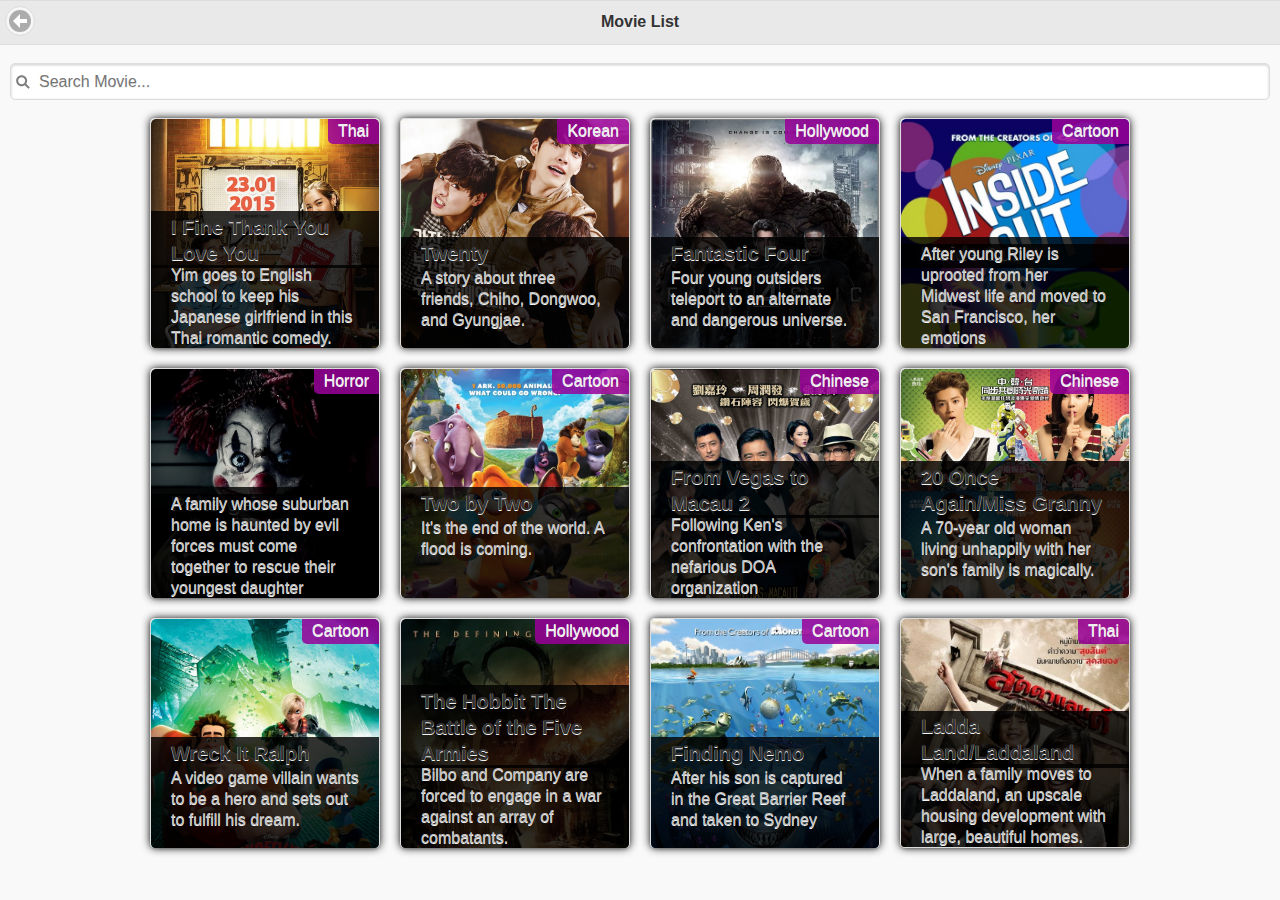
==== www/index.html @ d64f28ff "push booking ticket file to git" ====
<!DOCTYPE html>
<html>
    <head>
        <!--        <meta http-equiv="Content-Security-Policy" content="default-src 'self' data: gap: https://ssl.gstatic.com 'unsafe-eval'; style-src 'self' 'unsafe-inline'; media-src *">
                <meta name="format-detection" content="telephone=no">
                <meta name="msapplication-tap-highlight" content="no">-->
        <meta name="viewport" content="user-scalable=no, initial-scale=1, maximum-scale=1, minimum-scale=1, width=device-width">        <!--<link rel="stylesheet" type="text/css" href="css/index.css">-->
        <link rel="stylesheet" type="text/css" href="css/lib/jquery.mobile-1.4.5.min.css"> 
        <link rel="stylesheet" type="text/css" href="css/responsive_grid.css"> 
        <script type="text/javascript" src="js/lib/jquery-1.11.3.min.js"></script>
        <script type="text/javascript" src="js/lib/jquery.mobile-1.4.5.min.js"></script>
        <script type="text/javascript" src="js/myJs.js"></script>
        <title>Booking Movie Ticket</title>
        <script type="text/javascript">
        </script>
    </head>
    <body>
        <!--Home Page-->
        <div class="my-page" id="home-page" data-role="page" data-theme="a" data-url="home-page">
            <div data-role="header">
                <h1>Movie List</h1>
                <a href="./" data-ajax="false" data-icon="arrow-l" data-iconpos="notext" data-rel="arrow-l" data-iconshadow="false" data-shadow="false">Back</a>
            </div><!-- /header -->
            <div class="ui-content" role="main">
                <form class="ui-filterable">
                    <input id="rich-autocomplete-input" placeholder="Search Movie..." data-type="search">
                </form>
                <ul data-role="listview" data-inset="true" data-input="#rich-autocomplete-input" data-filter="true">
                    <li><a href="#page-1" class="ui-btn ui-shadow ui-corner-all ui-icon-arrow-r ui-btn-icon-right">
                            <img class="ui-li-thumb" src="img/thanksyou.jpg">
                            <h2>I Fine Thank You Love You</h2>
                            <p>Yim goes to English school to keep his Japanese girlfriend in this Thai romantic comedy.</p>
                            <p class="ui-li-aside">Thai</p>
                        </a>
                    </li>
                    <li><a href="#page-1" class="ui-btn ui-shadow ui-corner-all ui-icon-arrow-r ui-btn-icon-right">
                            <img class="ui-li-thumb" src="img/twenty.jpg">
                            <h2>Twenty</h2>
                            <p>A story about three friends, Chiho, Dongwoo, and Gyungjae.</p>
                            <p class="ui-li-aside">Korean</p>
                        </a>
                    </li>
                    <li><a href="#page-1" class="ui-btn ui-shadow ui-corner-all ui-icon-arrow-r ui-btn-icon-right">
                            <img class="ui-li-thumb" src="img/fantastic4.jpg">
                            <h2>Fantastic Four</h2>
                            <p>Four young outsiders teleport to an alternate and dangerous universe.</p>
                            <p class="ui-li-aside">Hollywood</p>
                        </a>
                    </li>
                    <li><a href="#page-1" class="ui-btn ui-shadow ui-corner-all ui-icon-arrow-r ui-btn-icon-right">
                            <img class="ui-li-thumb" src="img/inside_out.jpg">
                            <h2>Inside Out</h2>
                            <p>After young Riley is uprooted from her Midwest life and moved to San Francisco, her emotions</p>
                            <p class="ui-li-aside">Cartoon</p>
                        </a>
                    </li>
                    <li><a href="#page-1" class="ui-btn ui-shadow ui-corner-all ui-icon-arrow-r ui-btn-icon-right">
                            <img class="ui-li-thumb" src="img/Poltergeist.jpg">
                            <h2>Poltergeist</h2>
                            <p>A family whose suburban home is haunted by evil forces must come together to rescue their youngest daughter</p>
                            <p class="ui-li-aside">Horror</p>
                        </a>
                    </li>
                    <li><a href="#page-1" class="ui-btn ui-shadow ui-corner-all ui-icon-arrow-r ui-btn-icon-right">
                            <img class="ui-li-thumb" src="img/2by2.jpg">
                            <h2>Two by Two</h2>
                            <p>It's the end of the world. A flood is coming.</p>
                            <p class="ui-li-aside">Cartoon</p>  
                        </a>
                    </li>
                    <li><a href="#page-1" class="ui-btn ui-shadow ui-corner-all ui-icon-arrow-r ui-btn-icon-right">
                            <img class="ui-li-thumb" src="img/from_vegas.jpg">
                            <h2>From Vegas to Macau 2</h2>
                            <p> Following Ken's confrontation with the nefarious DOA organization</p>
                            <p class="ui-li-aside">Chinese</p>
                        </a>
                    </li>
                    <li><a href="#page-1" class="ui-btn ui-shadow ui-corner-all ui-icon-arrow-r ui-btn-icon-right">
                            <img class="ui-li-thumb" src="img/ms_granny.jpg">
                            <h2>20 Once Again/Miss Granny</h2>
                            <p>A 70-year old woman living unhappily with her son's family is magically.</p>
                            <p class="ui-li-aside">Chinese</p>
                        </a>
                    </li>
                    <li><a href="#page-1" class="ui-btn ui-shadow ui-corner-all ui-icon-arrow-r ui-btn-icon-right">
                            <img class="ui-li-thumb" src="img/wreck.jpg">
                            <h2>Wreck It Ralph</h2>
                            <p>A video game villain wants to be a hero and sets out to fulfill his dream.</p>
                            <p class="ui-li-aside">Cartoon</p>
                        </a>
                    </li>
                    <li><a href="#page-1" class="ui-btn ui-shadow ui-corner-all ui-icon-arrow-r ui-btn-icon-right">
                            <img class="ui-li-thumb" src="img/hobbit.jpg">
                            <h2>The Hobbit The Battle of the Five Armies</h2>
                            <p>Bilbo and Company are forced to engage in a war against an array of combatants.</p>
                            <p class="ui-li-aside">Hollywood</p>
                        </a>
                    </li>
                    <li><a href="#page-1" class="ui-btn ui-shadow ui-corner-all ui-icon-arrow-r ui-btn-icon-right">
                            <img class="ui-li-thumb" src="img/nemo.jpg">
                            <h2>Finding Nemo</h2>
                            <p>After his son is captured in the Great Barrier Reef and taken to Sydney</p>
                            <p class="ui-li-aside">Cartoon</p>
                        </a>
                    </li>
                    <li><a href="#page-1" class="ui-btn ui-shadow ui-corner-all ui-icon-arrow-r ui-btn-icon-right">
                            <img class="ui-li-thumb" src="img/ladda.jpg">
                            <h2>Ladda Land/Laddaland</h2>
                            <p>When a family moves to Laddaland, an upscale housing development with large, beautiful homes.</p>
                            <p class="ui-li-aside">Thai</p>
                        </a>
                    </li>                    
                </ul>
            </div><!-- /content -->
        </div>   
        <!--End Home page-->

        <!--I Fine-->
        <div data-role="page" data-theme="a" id="page-1">
            <div data-role="header">
                <h1>I Fine Thanks You Love You</h1>
                <a href="./" data-ajax="false" data-icon="arrow-l" data-iconpos="notext" data-rel="arrow-l" data-iconshadow="false" data-shadow="false">Back</a>
            </div>
            <div data-role="content"> 
                <div style="text-align: center"><img src="img/thanksyou.jpg" width="50%"/></div>
                <div data-role="collapsible" data-content-theme="a" data-theme="a">
                    <h4>Movie Detail</h4>
                    <table class="ui-responsive" id="movie-table-custom" data-role="table" data-mode="reflow">
                        <thead>
                            <tr>
                                <th style="width: 30%;">Title</th>
                                <th data-priority="1">Country</th>
                                <th data-priority="2">Genre</th>
                                <th data-priority="3">Duration</th>
                                <th data-priority="4">Year</th>
                                <th data-priority="4">Language</th>
                            </tr>
                        </thead>
                        <tbody>
                            <tr>
                                <td>I Fine Thank You Love You</td>
                                <td>Thailand</td>
                                <td>Comedy, Romance</td>
                                <td>01:55:00</td>
                                <td>2015</td>
                                <td>TH</td>
                            </tr>                            
                        </tbody>
                    </table>

                </div>
                <div data-role="collapsible" data-content-theme="a" data-theme="a">
                    <h4>Booking Ticket Now</h4>
                    <form>
                        <input name="txt_date" id="txt_date" type="date" data-mini="true" data-theme="a">
                        <select name="cmb_time" id="cmb_time" data-native-menu="false" data-mini="true">
                            <option>Please select Time:</option>
                        </select>
                        <select name="cmb_cinema" id="cmb_cinema" data-native-menu="false" data-mini="true">
                            <option>Please select Cinema:</option>
                        </select>
                        <div id="seatPrice" style="display: none">
                            <input style="" name="txt_num_of_seat" id="txt_num_of_seat" type="number" pattern="[0-9]*" value="" placeholder="Number of Seat" data-mini="true">
                            <input style="" name="txt_price" id="txt_price" type="number" pattern="[0-9]*" value="" placeholder="Price...($4)" data-mini="true">
                        </div>
                        <div id="custInfo" style="display:none">
                            <input style="" name="txt_name" id="txt_name" type="text" value="" placeholder="Your Name..." data-mini="true">
                            <input style="" name="txt_tel" id="txt_tel" type="tel" value="" placeholder="Telephone..." data-mini="true">
                        </div>                        
                        <a id="btn_book" class="ui-btn ui-corner-all ui-mini ui-btn-b" data-close-btn="right" href="#dlg-1" data-rel="popup" data-position-to="window" data-transition="pop">Book Now</a>
                    </form>
                </div>
            </div>            
            <div id="dlg-1" style="max-width: 400px" data-role="popup" data-theme="a" data-overlay-theme="a" data-dismissible="true">
                <div data-role="header" data-theme="a">
                    <h1>Booking Info</h1>
                </div>
                <div class="ui-content" role="main">                        
                    <div id="dlg-1-content"></div>                        
                </div>
            </div>
        </div> 
        <!--End I Fine -->

    </body>
</html>
---- www/css/index.css ----
/*
 * Licensed to the Apache Software Foundation (ASF) under one
 * or more contributor license agreements.  See the NOTICE file
 * distributed with this work for additional information
 * regarding copyright ownership.  The ASF licenses this file
 * to you under the Apache License, Version 2.0 (the
 * "License"); you may not use this file except in compliance
 * with the License.  You may obtain a copy of the License at
 *
 * http://www.apache.org/licenses/LICENSE-2.0
 *
 * Unless required by applicable law or agreed to in writing,
 * software distributed under the License is distributed on an
 * "AS IS" BASIS, WITHOUT WARRANTIES OR CONDITIONS OF ANY
 * KIND, either express or implied.  See the License for the
 * specific language governing permissions and limitations
 * under the License.
 */
* {
    -webkit-tap-highlight-color: rgba(0,0,0,0); /* make transparent link selection, adjust last value opacity 0 to 1.0 */
}

body {
    -webkit-touch-callout: none;                /* prevent callout to copy image, etc when tap to hold */
    -webkit-text-size-adjust: none;             /* prevent webkit from resizing text to fit */
    -webkit-user-select: none;                  /* prevent copy paste, to allow, change 'none' to 'text' */
    background-color:#E4E4E4;
    background-image:linear-gradient(top, #A7A7A7 0%, #E4E4E4 51%);
    background-image:-webkit-linear-gradient(top, #A7A7A7 0%, #E4E4E4 51%);
    background-image:-ms-linear-gradient(top, #A7A7A7 0%, #E4E4E4 51%);
    background-image:-webkit-gradient(
        linear,
        left top,
        left bottom,
        color-stop(0, #A7A7A7),
        color-stop(0.51, #E4E4E4)
    );
    background-attachment:fixed;
    font-family:'HelveticaNeue-Light', 'HelveticaNeue', Helvetica, Arial, sans-serif;
    font-size:12px;
    height:100%;
    margin:0px;
    padding:0px;
    text-transform:uppercase;
    width:100%;
}

/* Portrait layout (default) */
.app {
    background:url(../img/logo.png) no-repeat center top; /* 170px x 200px */
    position:absolute;             /* position in the center of the screen */
    left:50%;
    top:50%;
    height:50px;                   /* text area height */
    width:225px;                   /* text area width */
    text-align:center;
    padding:180px 0px 0px 0px;     /* image height is 200px (bottom 20px are overlapped with text) */
    margin:-115px 0px 0px -112px;  /* offset vertical: half of image height and text area height */
                                   /* offset horizontal: half of text area width */
}

/* Landscape layout (with min-width) */
@media screen and (min-aspect-ratio: 1/1) and (min-width:400px) {
    .app {
        background-position:left center;
        padding:75px 0px 75px 170px;  /* padding-top + padding-bottom + text area = image height */
        margin:-90px 0px 0px -198px;  /* offset vertical: half of image height */
                                      /* offset horizontal: half of image width and text area width */
    }
}

h1 {
    font-size:24px;
    font-weight:normal;
    margin:0px;
    overflow:visible;
    padding:0px;
    text-align:center;
}

.event {
    border-radius:4px;
    -webkit-border-radius:4px;
    color:#FFFFFF;
    font-size:12px;
    margin:0px 30px;
    padding:2px 0px;
}

.event.listening {
    background-color:#333333;
    display:block;
}

.event.received {
    background-color:#4B946A;
    display:none;
}

@keyframes fade {
    from { opacity: 1.0; }
    50% { opacity: 0.4; }
    to { opacity: 1.0; }
}
 
@-webkit-keyframes fade {
    from { opacity: 1.0; }
    50% { opacity: 0.4; }
    to { opacity: 1.0; }
}
 
.blink {
    animation:fade 3000ms infinite;
    -webkit-animation:fade 3000ms infinite;
}
---- www/css/responsive_grid.css ----
/* A bit custom styling */
.my-page .ui-listview li .ui-btn p {
    color: #c0c0c0;
}
.my-page .ui-listview li .ui-btn .ui-li-aside {
    color: #eee;
}
/* First breakpoint is 48em (768px). 3 column layout. Tiles 250x250 pixels incl. margin at the breakpoint. */
@media ( min-width: 48em ) {
    .my-page .ui-content {
        padding: .5625em; /* 9px */
    }
    .my-page .ui-listview li {
        float: left;
        width: 30.9333%; /* 33.3333% incl. 2 x 1.2% margin */
        height: 14.5em; /* 232p */
        margin: .5625em 1.2%;
    }
    .my-page .ui-listview li > .ui-btn {
        -webkit-box-sizing: border-box; /* include padding and border in height so we can set it to 100% */
        -moz-box-sizing: border-box;
        box-sizing: border-box;
        height: 100%;
    }
    .my-page .ui-listview li.ui-li-has-thumb .ui-li-thumb {
        height: auto; /* To keep aspect ratio. */
        max-width: 100%;
        max-height: none;
    }
    /* Make all list items and anchors inherit the border-radius from the UL. */
    .my-page .ui-listview li,
    .my-page .ui-listview li .ui-btn,
    .my-page .ui-listview .ui-li-thumb {
        -webkit-border-radius: inherit;
        border-radius: inherit;
    }
    /* Hide the icon */
    .my-page .ui-listview .ui-btn-icon-right:after {
        display: none;
    }
    /* Make text wrap. */
    .my-page .ui-listview h2,
    .my-page .ui-listview p {
        white-space: normal;
        overflow: visible;
        position: absolute;
        left: 0;
        right: 0;
    }
    /* Text position */
    .my-page .ui-listview h2 {
        font-size: 1.25em;
        margin: 0;
        padding: .125em 1em;
        bottom: 50%;
    }
    .my-page .ui-listview p {
        font-size: 1em;
        margin: 0;
        padding: 0 1.25em;
        min-height: 50%;
        bottom: 0;
    }
    /* Semi transparent background and different position if there is a thumb. The button has overflow hidden so we don't need to set border-radius. */
    .ui-listview .ui-li-has-thumb h2,
    .ui-listview .ui-li-has-thumb p {
        background: #111;
        background: rgba(0,0,0,.8);
    }
    .ui-listview .ui-li-has-thumb h2 {
        bottom: 35%;
    }
    .ui-listview .ui-li-has-thumb p {
        min-height: 35%;
    }
    /* ui-li-aside has class .ui-li-desc as well so we have to override some things. */
    .my-page .ui-listview .ui-li-aside {
        padding: .125em .625em;
        width: auto;
        min-height: 0;
        top: 0;
        left: auto;
        bottom: auto;
        /* Custom styling. */
        background: #990099;
        background: rgba(153,0,153,.85);
        -webkit-border-top-right-radius: inherit;
        border-top-right-radius: inherit;
        -webkit-border-bottom-left-radius: inherit;
        border-bottom-left-radius: inherit;
        -webkit-border-bottom-right-radius: 0;
        border-bottom-right-radius: 0;
    }
    /* If you want to add shadow, don't kill the focus style. */
    .my-page .ui-listview li {
        -moz-box-shadow: 0px 0px 9px #111;
        -webkit-box-shadow: 0px 0px 9px #111;
        box-shadow: 0px 0px 9px #111;
    }
    /* Images mask the hover bg color so we give desktop users feedback by applying the focus style on hover as well. */
    .my-page .ui-listview li > .ui-btn:hover {
        -moz-box-shadow: 0px 0px 12px #33ccff;
        -webkit-box-shadow: 0px 0px 12px #33ccff;
        box-shadow: 0px 0px 12px #33ccff;
    }
    /* Animate focus and hover style, and resizing. */
    .my-page .ui-listview li,
    .my-page .ui-listview .ui-btn {
        -webkit-transition: all 500ms ease;
        -moz-transition: all 500ms ease;
        -o-transition: all 500ms ease;
        -ms-transition: all 500ms ease;
        transition: all 500ms ease;
    }
}
/* Second breakpoint is 63.75em (1020px). 4 column layout. Tiles will be 250x250 pixels incl. margin again at the breakpoint. */
@media ( min-width: 63.75em ) {
    .my-page .ui-content {
        padding: .625em; /* 10px */
    }
    /* Set a max-width for the last breakpoint to prevent too much stretching on large screens.
    By setting the max-width equal to the breakpoint width minus padding we keep square tiles. */
    .my-page .ui-listview {
        max-width: 62.5em; /* 1000px */
        margin: 0 auto;
    }
    /* Because of the 1000px max-width the width will always be 230px (and margin left/right 10px),
    but we stick to percentage values for demo purposes. */
    .my-page .ui-listview li {
        width: 23%;
        height: 230px;
        margin: .625em 1%;
    }
}
/* For this demo we used images with a size of 310x310 pixels. Just before the second breakpoint the images reach their max width: 1019px - 2 x 9px padding = 1001px x 30.9333% = ~310px */
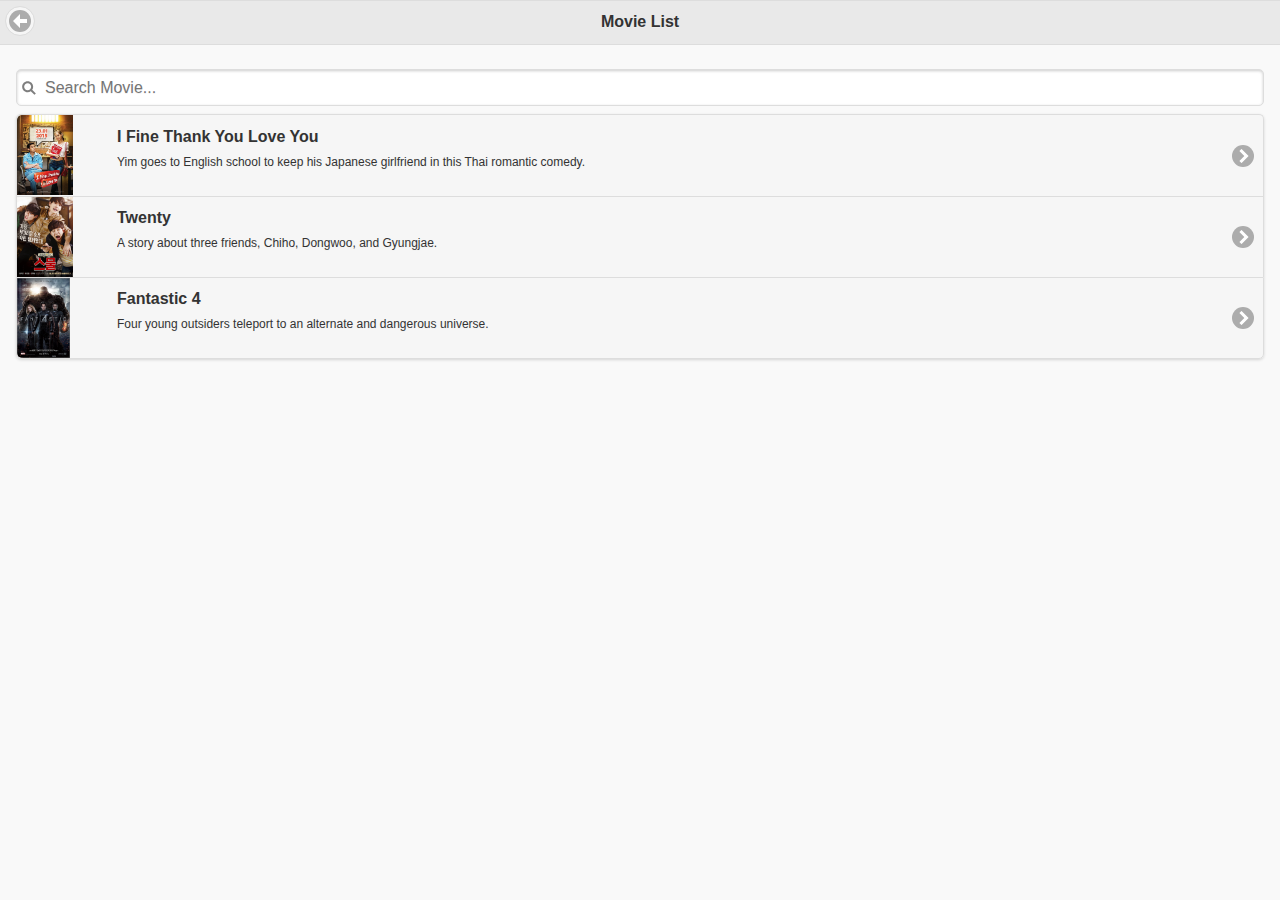
==== commit 31b9c7f0: "Update project structure and coding" ====
--- a/www/index.html
+++ b/www/index.html
@@ -1,15 +1,12 @@
 <!DOCTYPE html>
 <html>
     <head>
-        <!--        <meta http-equiv="Content-Security-Policy" content="default-src 'self' data: gap: https://ssl.gstatic.com 'unsafe-eval'; style-src 'self' 'unsafe-inline'; media-src *">
-                <meta name="format-detection" content="telephone=no">
-                <meta name="msapplication-tap-highlight" content="no">-->
         <meta name="viewport" content="user-scalable=no, initial-scale=1, maximum-scale=1, minimum-scale=1, width=device-width">        <!--<link rel="stylesheet" type="text/css" href="css/index.css">-->
-        <link rel="stylesheet" type="text/css" href="css/lib/jquery.mobile-1.4.5.min.css"> 
-        <link rel="stylesheet" type="text/css" href="css/responsive_grid.css"> 
-        <script type="text/javascript" src="js/lib/jquery-1.11.3.min.js"></script>
-        <script type="text/javascript" src="js/lib/jquery.mobile-1.4.5.min.js"></script>
-        <script type="text/javascript" src="js/myJs.js"></script>
+        <link rel="stylesheet" type="text/css" href="css/libs/jquery.mobile-1.4.5.min.css"> 
+        <!--<link rel="stylesheet" type="text/css" href="css/responsive_grid.css">--> 
+        <script type="text/javascript" src="js/libs/jquery-1.11.3.min.js"></script>
+        <script type="text/javascript" src="js/libs/jquery.mobile-1.4.5.min.js"></script>
+        <!--<script type="text/javascript" src="js/myJs.js"></script>-->        
         <title>Booking Movie Ticket</title>
         <script type="text/javascript">
         </script>
@@ -20,138 +17,28 @@
             <div data-role="header">
                 <h1>Movie List</h1>
                 <a href="./" data-ajax="false" data-icon="arrow-l" data-iconpos="notext" data-rel="arrow-l" data-iconshadow="false" data-shadow="false">Back</a>
-            </div><!-- /header -->
+            </div>
             <div class="ui-content" role="main">
                 <form class="ui-filterable">
-                    <input id="rich-autocomplete-input" placeholder="Search Movie..." data-type="search">
+                    <input id="search" placeholder="Search Movie..." data-type="search">
                 </form>
-                <ul data-role="listview" data-inset="true" data-input="#rich-autocomplete-input" data-filter="true">
-                    <li><a href="#page-1" class="ui-btn ui-shadow ui-corner-all ui-icon-arrow-r ui-btn-icon-right">
-                            <img class="ui-li-thumb" src="img/thanksyou.jpg">
-                            <h2>I Fine Thank You Love You</h2>
-                            <p>Yim goes to English school to keep his Japanese girlfriend in this Thai romantic comedy.</p>
-                            <p class="ui-li-aside">Thai</p>
-                        </a>
-                    </li>
-                    <li><a href="#page-1" class="ui-btn ui-shadow ui-corner-all ui-icon-arrow-r ui-btn-icon-right">
-                            <img class="ui-li-thumb" src="img/twenty.jpg">
-                            <h2>Twenty</h2>
-                            <p>A story about three friends, Chiho, Dongwoo, and Gyungjae.</p>
-                            <p class="ui-li-aside">Korean</p>
-                        </a>
-                    </li>
-                    <li><a href="#page-1" class="ui-btn ui-shadow ui-corner-all ui-icon-arrow-r ui-btn-icon-right">
-                            <img class="ui-li-thumb" src="img/fantastic4.jpg">
-                            <h2>Fantastic Four</h2>
-                            <p>Four young outsiders teleport to an alternate and dangerous universe.</p>
-                            <p class="ui-li-aside">Hollywood</p>
-                        </a>
-                    </li>
-                    <li><a href="#page-1" class="ui-btn ui-shadow ui-corner-all ui-icon-arrow-r ui-btn-icon-right">
-                            <img class="ui-li-thumb" src="img/inside_out.jpg">
-                            <h2>Inside Out</h2>
-                            <p>After young Riley is uprooted from her Midwest life and moved to San Francisco, her emotions</p>
-                            <p class="ui-li-aside">Cartoon</p>
-                        </a>
-                    </li>
-                    <li><a href="#page-1" class="ui-btn ui-shadow ui-corner-all ui-icon-arrow-r ui-btn-icon-right">
-                            <img class="ui-li-thumb" src="img/Poltergeist.jpg">
-                            <h2>Poltergeist</h2>
-                            <p>A family whose suburban home is haunted by evil forces must come together to rescue their youngest daughter</p>
-                            <p class="ui-li-aside">Horror</p>
-                        </a>
-                    </li>
-                    <li><a href="#page-1" class="ui-btn ui-shadow ui-corner-all ui-icon-arrow-r ui-btn-icon-right">
-                            <img class="ui-li-thumb" src="img/2by2.jpg">
-                            <h2>Two by Two</h2>
-                            <p>It's the end of the world. A flood is coming.</p>
-                            <p class="ui-li-aside">Cartoon</p>  
-                        </a>
-                    </li>
-                    <li><a href="#page-1" class="ui-btn ui-shadow ui-corner-all ui-icon-arrow-r ui-btn-icon-right">
-                            <img class="ui-li-thumb" src="img/from_vegas.jpg">
-                            <h2>From Vegas to Macau 2</h2>
-                            <p> Following Ken's confrontation with the nefarious DOA organization</p>
-                            <p class="ui-li-aside">Chinese</p>
-                        </a>
-                    </li>
-                    <li><a href="#page-1" class="ui-btn ui-shadow ui-corner-all ui-icon-arrow-r ui-btn-icon-right">
-                            <img class="ui-li-thumb" src="img/ms_granny.jpg">
-                            <h2>20 Once Again/Miss Granny</h2>
-                            <p>A 70-year old woman living unhappily with her son's family is magically.</p>
-                            <p class="ui-li-aside">Chinese</p>
-                        </a>
-                    </li>
-                    <li><a href="#page-1" class="ui-btn ui-shadow ui-corner-all ui-icon-arrow-r ui-btn-icon-right">
-                            <img class="ui-li-thumb" src="img/wreck.jpg">
-                            <h2>Wreck It Ralph</h2>
-                            <p>A video game villain wants to be a hero and sets out to fulfill his dream.</p>
-                            <p class="ui-li-aside">Cartoon</p>
-                        </a>
-                    </li>
-                    <li><a href="#page-1" class="ui-btn ui-shadow ui-corner-all ui-icon-arrow-r ui-btn-icon-right">
-                            <img class="ui-li-thumb" src="img/hobbit.jpg">
-                            <h2>The Hobbit The Battle of the Five Armies</h2>
-                            <p>Bilbo and Company are forced to engage in a war against an array of combatants.</p>
-                            <p class="ui-li-aside">Hollywood</p>
-                        </a>
-                    </li>
-                    <li><a href="#page-1" class="ui-btn ui-shadow ui-corner-all ui-icon-arrow-r ui-btn-icon-right">
-                            <img class="ui-li-thumb" src="img/nemo.jpg">
-                            <h2>Finding Nemo</h2>
-                            <p>After his son is captured in the Great Barrier Reef and taken to Sydney</p>
-                            <p class="ui-li-aside">Cartoon</p>
-                        </a>
-                    </li>
-                    <li><a href="#page-1" class="ui-btn ui-shadow ui-corner-all ui-icon-arrow-r ui-btn-icon-right">
-                            <img class="ui-li-thumb" src="img/ladda.jpg">
-                            <h2>Ladda Land/Laddaland</h2>
-                            <p>When a family moves to Laddaland, an upscale housing development with large, beautiful homes.</p>
-                            <p class="ui-li-aside">Thai</p>
-                        </a>
-                    </li>                    
-                </ul>
-            </div><!-- /content -->
+                <ul id="list-movies" data-role="listview" data-inset="true" data-input="#search" data-filter="true"></ul>
+            </div>
         </div>   
         <!--End Home page-->
 
-        <!--I Fine-->
-        <div data-role="page" data-theme="a" id="page-1">
+        <!--Movie Detail-->
+        <div data-role="page" data-theme="a" id="page-movie-detail">
             <div data-role="header">
-                <h1>I Fine Thanks You Love You</h1>
+                <h1 id="movie-name"></h1>
                 <a href="./" data-ajax="false" data-icon="arrow-l" data-iconpos="notext" data-rel="arrow-l" data-iconshadow="false" data-shadow="false">Back</a>
             </div>
             <div data-role="content"> 
-                <div style="text-align: center"><img src="img/thanksyou.jpg" width="50%"/></div>
-                <div data-role="collapsible" data-content-theme="a" data-theme="a">
-                    <h4>Movie Detail</h4>
-                    <table class="ui-responsive" id="movie-table-custom" data-role="table" data-mode="reflow">
-                        <thead>
-                            <tr>
-                                <th style="width: 30%;">Title</th>
-                                <th data-priority="1">Country</th>
-                                <th data-priority="2">Genre</th>
-                                <th data-priority="3">Duration</th>
-                                <th data-priority="4">Year</th>
-                                <th data-priority="4">Language</th>
-                            </tr>
-                        </thead>
-                        <tbody>
-                            <tr>
-                                <td>I Fine Thank You Love You</td>
-                                <td>Thailand</td>
-                                <td>Comedy, Romance</td>
-                                <td>01:55:00</td>
-                                <td>2015</td>
-                                <td>TH</td>
-                            </tr>                            
-                        </tbody>
-                    </table>
-
-                </div>
+                <div style="text-align: center" id="img-detail"></div>
+                <div id="movie-detail"></div>
                 <div data-role="collapsible" data-content-theme="a" data-theme="a">
                     <h4>Booking Ticket Now</h4>
-                    <form>
+                    <form>                        
                         <input name="txt_date" id="txt_date" type="date" data-mini="true" data-theme="a">
                         <select name="cmb_time" id="cmb_time" data-native-menu="false" data-mini="true">
                             <option>Please select Time:</option>
@@ -159,28 +46,41 @@
                         <select name="cmb_cinema" id="cmb_cinema" data-native-menu="false" data-mini="true">
                             <option>Please select Cinema:</option>
                         </select>
-                        <div id="seatPrice" style="display: none">
+                        <div id="seatPrice">
                             <input style="" name="txt_num_of_seat" id="txt_num_of_seat" type="number" pattern="[0-9]*" value="" placeholder="Number of Seat" data-mini="true">
-                            <input style="" name="txt_price" id="txt_price" type="number" pattern="[0-9]*" value="" placeholder="Price...($4)" data-mini="true">
+                            <input disabled="" value="4" style="" name="txt_price" id="txt_price" type="number" pattern="[0-9]*" value="" placeholder="Price...($4)" data-mini="true">
                         </div>
-                        <div id="custInfo" style="display:none">
+                        <div id="custInfo">
                             <input style="" name="txt_name" id="txt_name" type="text" value="" placeholder="Your Name..." data-mini="true">
                             <input style="" name="txt_tel" id="txt_tel" type="tel" value="" placeholder="Telephone..." data-mini="true">
                         </div>                        
                         <a id="btn_book" class="ui-btn ui-corner-all ui-mini ui-btn-b" data-close-btn="right" href="#dlg-1" data-rel="popup" data-position-to="window" data-transition="pop">Book Now</a>
                     </form>
                 </div>
+                <div style="height: 250px" id="video-trailer"></div>
             </div>            
             <div id="dlg-1" style="max-width: 400px" data-role="popup" data-theme="a" data-overlay-theme="a" data-dismissible="true">
                 <div data-role="header" data-theme="a">
                     <h1>Booking Info</h1>
                 </div>
                 <div class="ui-content" role="main">                        
-                    <div id="dlg-1-content"></div>                        
+                    <div id="dlg-booking-info"></div>                        
                 </div>
             </div>
         </div> 
-        <!--End I Fine -->
+        <!--End Movie Detail -->
+        <script type="text/javascript" src="cordova.js"></script>
+        <script type="text/javascript" src="js/core/app.js"></script>
+        <script type="text/javascript" src="js/app/model/movie_model.js"></script>
+        <script type="text/javascript" src="js/app/view/movie_view.js"></script>
+        <script type="text/javascript" src="js/app/controller/movie_controller.js"></script>
+        <script type="text/javascript" src="js/action/movie.js"></script>
+        <script src="js/app/model/cinema_model.js" type="text/javascript"></script>
+        <script src="js/app/model/movie_ticket_model.js" type="text/javascript"></script>
+        <script>
+            App.onDeviceReady();
+        </script>
+
 
     </body>
 </html>
